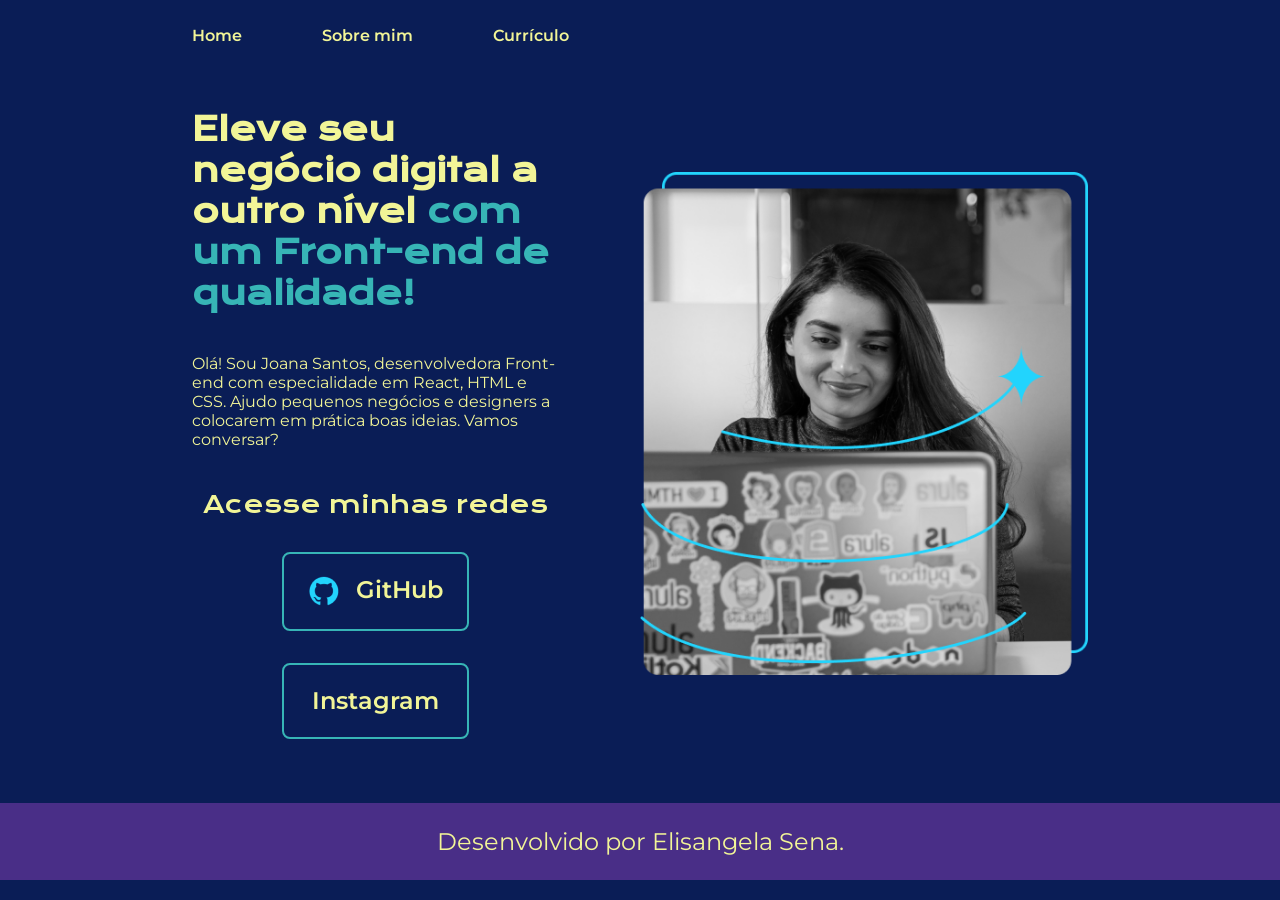
==== index.html @ 47ca1589 "Add files via upload" ====
<!DOCTYPE html>
<html lang="pt-br">

<head>
    <meta charset="UTF-8">
    <meta http-equiv="X-UA-Compatible" content="IE=edge">
    <meta name="viewport" content="width=device-width, initial-scale=1.0">
    <title>Portifolio</title>
    <link rel="stylesheet" href="./styles/style.css">
</head>

<body>
    <header class="cabecalho">
        <nav class="cabecalho__menu">
            <a class="cabecalho__menu__link" href="index.html">Home</a>
            <a class="cabecalho__menu__link" href="about.html">Sobre mim</a>
            <a class="cabecalho__menu__link" href="curriculo.html">Currículo</a>
        </nav>
    </header>
    <main class="apresentacao">
        <section class="apresentacao__conteudo">
            <h1 class="apresentacao__conteudo__titulo">Eleve seu negócio digital a outro nível <strong 
            class="titulo-destaque"> com um Front-end de qualidade!
            </strong></h1>
            <p class="apresentacao__conteudo__texto">Olá! Sou Joana Santos, desenvolvedora
            Front-end com especialidade em React, HTML e
            CSS. Ajudo pequenos negócios e designers a
            colocarem em prática boas ideias. Vamos
            conversar?</p>
            <div class="apresentacao__links">
                <h2 class="apresentacao__links__subtitulo">Acesse minhas redes</h2>
                <a class= "apresentacao__links__navegacao"      href="https://github.com/seninhx">
                    <img src="Logo Github (1).png"> GitHub </a>
              <a class="apresentacao__links__navegacao" href="https://instagram.com/seninhx" > Instagram </a>                   
            </div>
        </section>
        <img class="apresentacao__imagem" src="Imagem.png" alt="Foto da Joana Santos programando">
    </main>
    <footer class="rodape">
        <p>Desenvolvido por Elisangela Sena.</p>
    </footer>
</body>

</html>
---- styles/style.css ----
@import url('https://fonts.googleapis.com/css2?family=Krona+One&family=Montserrat:wght@400;600&display=swap');
:root {
    --cor-primaria: #0A1D56;
    --cor-hover: #492E87 ;
    --cor-terciaria: #37B5B6;
    --cor-texto: #F2F597;
}

*{
    margin: 0;
    padding: 0;
}

body{
    /* height: 100vh; */
    box-sizing: border-box;
    background-color: var(--cor-primaria);
    color: var(--cor-texto);
}
.cabecalho{
    padding: 2% 0% 0% 15%;
}
.cabecalho__menu{
    display: flex;
    gap: 80px;
}
.cabecalho__menu__link{
    font-family: 'Montserrat', sans-serif;
    font-size: 1,5rem;
    font-weight: 600;
    color: var(--cor-texto);
    text-decoration: none;
}
.cabecalho__menu__link:hover {
    color: var(--cor-terciaria);
}
.apresentacao{
    padding: 5% 15%;
    display: flex;
    align-items: center;
    justify-content: space-between;
    gap: 82px;
}
.apresentacao__conteudo{
    width: 50%;
    display: flex;
    flex-direction: column;
    gap: 40px;
}

.apresentacao__conteudo__titulo{
    font-size: 2rem;
    font-family: 'Krona One', sans-serif;
}
.titulo-destaque{
    color: var(--cor-terciaria);
}
.apresentacao__conteudo__texto{
    font-size: 1.5;
    font-family: 'Montserrat', sans-serif;
}

.apresentacao__links{
    display: flex;
    flex-direction: column;
    justify-content: space-between;
    align-items: center;
    gap: 32px;
}
.apresentacao__links__subtitulo{
    font-family: 'Krona One', sans-serif;
    font-weight: 400;
    font-size: 1.5rem;
}
.apresentacao__links__navegacao {
    /* background-color: #22D4FD; */
    display: flex;
    justify-content: center;
    gap: 16px;
    border: 2px solid var(--cor-terciaria);
    width: 50%;
    text-align: center;
    border-radius: 8px;
    font-size:  1.5em;;
    font-weight: 600;
    padding: 21.5px 0;
    text-decoration: none;
    color: var(--cor-texto);
    font-family: 'Montserrat', sans-serif;
}
.apresentacao__links__link:hover{
    background-color: var(--cor-hover);
}
.apresentacao__imagem {
    width: 50%;
}
.rodape{
    color: var(--cor-texto);
    background-color: var(--cor-hover);
    padding: 24px;
    text-align: center;
    font-family: 'Montserrat', sans-serif;
    font-size: 1.5rem;
    font-weight: 400;
}
@media (max-width: 1023px) {
.cabecalho {
    padding: 10%;
}
.cabecalho__menu {
    justify-content: center;
}
 .apresentacao  {
    flex-direction: column-reverse;
 } 
 .apresentacao {
    padding: 5%;
 }
 .apresentacao__conteudo {
    width: auto;
 }
}
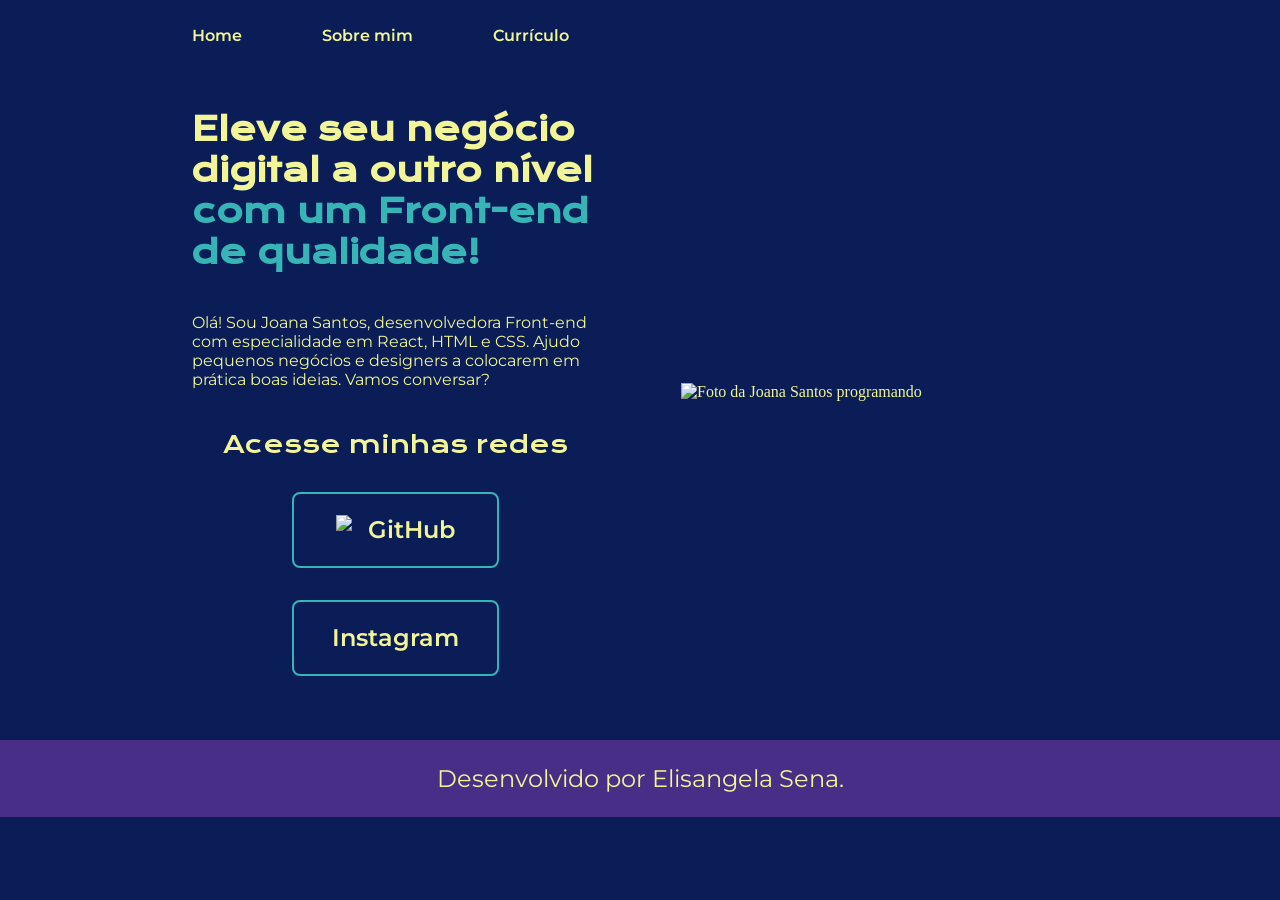
==== commit c271d675: "Add files via upload" ====
--- a/index.html
+++ b/index.html
@@ -30,11 +30,11 @@
             <div class="apresentacao__links">
                 <h2 class="apresentacao__links__subtitulo">Acesse minhas redes</h2>
                 <a class= "apresentacao__links__navegacao"      href="https://github.com/seninhx">
-                    <img src="Logo Github (1).png"> GitHub </a>
+                    <img src="./assets/Logo Github (1).png "> GitHub </a>
               <a class="apresentacao__links__navegacao" href="https://instagram.com/seninhx" > Instagram </a>                   
             </div>
         </section>
-        <img class="apresentacao__imagem" src="Imagem.png" alt="Foto da Joana Santos programando">
+        <img class="apresentacao__imagem" src="assets/Imagem.png" alt="Foto da Joana Santos programando">
     </main>
     <footer class="rodape">
         <p>Desenvolvido por Elisangela Sena.</p>
